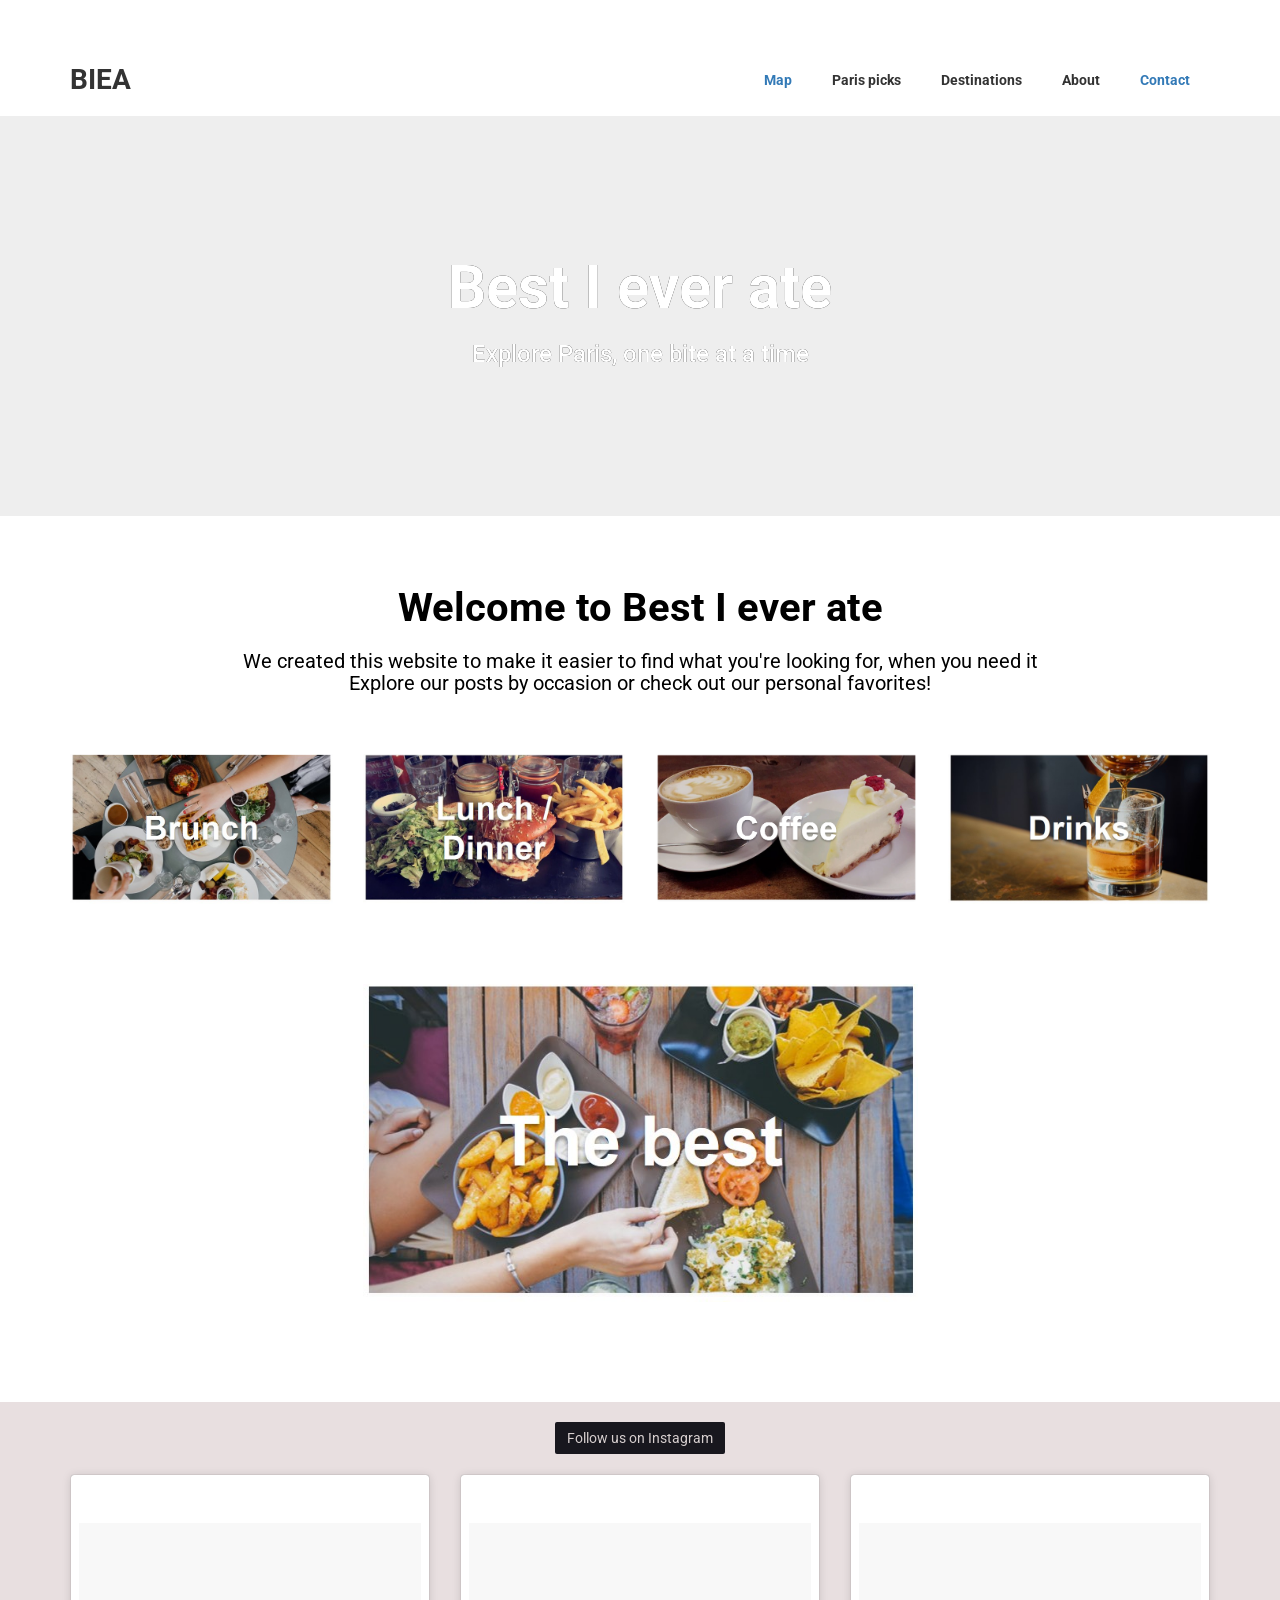
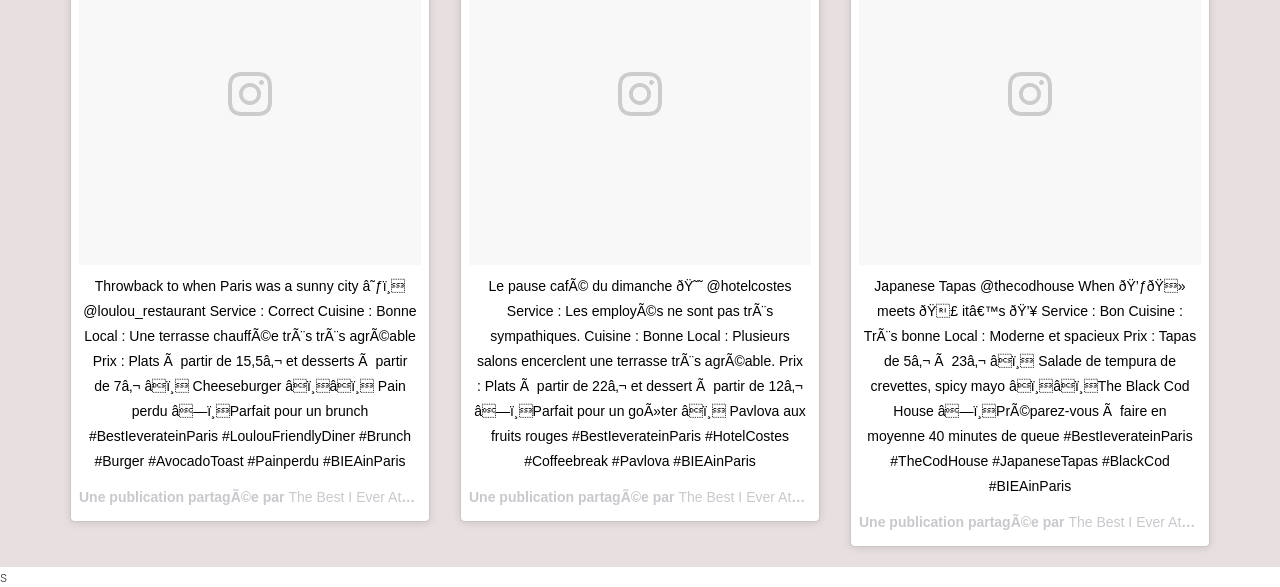
==== index.html @ d7a60901 "lunch jumbotron" ====
<!DOCTYPE html>
<html>
<head>
	<title>Best I Ever Ate</title>

	  <meta name="viewport" content="width=device-width, initial-scale=1">
  <link rel="stylesheet" href="https://maxcdn.bootstrapcdn.com/bootstrap/3.3.6/css/bootstrap.min.css" integrity="sha384-1q8mTJOASx8j1Au+a5WDVnPi2lkFfwwEAa8hDDdjZlpLegxhjVME1fgjWPGmkzs7" crossorigin="anonymous">
  <link href='https://fonts.googleapis.com/css?family=Roboto:300,400,700' rel='stylesheet' type='text/css'>
  <link rel="stylesheet" type="text/css" href="./css/style.css">
  <script type="text/javascript" src="path/to/instafeed.min.js"></script>
</head>


<body>


<!-- NAVBAR-->

    <header class="container">
    <div class="row">
      <h1 class="col-sm-4">BIEA</h1>
      <nav class="col-sm-8  ">
        <p><a href="Map.html">Map</a></p>
        <p>Paris picks</p>
        <p>Destinations</p>
        <p>About</p>
        <p><a href="mailto:alia_triki@hotmail.fr?Subject=bestieverate" target="_top">Contact</a></p>
      </nav>
    </div>
    </header>

<!-- END OF NAVBAR -->


<!-- JUMBOTRON -->


<section class="jumbotron" id="landingpage">
  <div class="container">
        <div class="row text-center">
      <h2>Best I ever ate</h2>
      <h3>Explore Paris, one bite at a time</h3>
    </div>
  </div>
</section>

<!-- END OF JUMBOTRON -->



<!-- START OF PICKS SECTION -->

<section class="welcome">

    <div class="container">
          <div class="row text-center">
        <h2>Welcome to Best I ever ate</h2>
        <h3> We created this website to make it easier to find what you're looking for, when you need it <br> Explore our posts by occasion or check out our personal favorites!</h3>
      </div>
    </div>

    <div class="container">
      <div class="row text-center" id="categories">
        <figure class="col-sm-6 col-md-3 col-lg-3">
          <p></p>
          <img src="images/Brunch.jpg" class="img-responsive">
        </figure>
        <figure class="col-sm-6 col-md-3 col-lg-3">
          <p></p>
          <a href="Lunchdinner.html" > <img class="gallery" src="images/Lunchdinner.jpg" alt="Lunch / Dinner"></a>    
        </figure>
        <figure class="col-sm-6 col-md-3 col-lg-3">
          <p></p>
          <img src="images/Coffee.jpg">    
        </figure>
        <figure class="col-sm-6 col-md-3 col-lg-3">
          <p></p>
          <img src="images/Cocktail.jpg">    
        </figure>
      </div>
    </div>

<!-- Following block to separate coups de coeur-->
        <div class="container">
      <div class="row" id="categories">
        <figure class="col-sm-3 col-md-3 col-lg-3">
          <p></p>
          <img src="">
        </figure>
        <figure class="col-sm-6 col-md-6 col-lg-6">
          <p></p>
          <img src="images/Thebest.jpg">    
        </figure>
        <figure class="col-sm-3 col-md-3 col-lg-3">
          <p></p>
          <img src="">    
        </figure>
      </div>
    </div>

  </section>

<!-- END OF SECTION TO SEPARATE INSTA AND PICKS -->



<SECTION class="greybox">

    <section class="container" >
            <div class="row text-center">
       <a class="btn btn-primary" href="https://www.instagram.com/bestieverate/" role="button">Follow us on Instagram</a>
      </div>
      </section>


    <section class="container">
      <div class="row">
        <div class="col-sm-4">
          
         <blockquote class="instagram-media" data-instgrm-captioned data-instgrm-permalink="https://www.instagram.com/p/Bf6PEteHTGM/" data-instgrm-version="8" style=" background:#FFF; border:0; border-radius:3px; box-shadow:0 0 1px 0 rgba(0,0,0,0.5),0 1px 10px 0 rgba(0,0,0,0.15); margin: 1px; max-width:658px; padding:0; width:99.375%; width:-webkit-calc(100% - 2px); width:calc(100% - 2px);"><div style="padding:8px;"> <div style=" background:#F8F8F8; line-height:0; margin-top:40px; padding:50% 0; text-align:center; width:100%;"> <div style=" background:url([data-uri]); display:block; height:44px; margin:0 auto -44px; position:relative; top:-22px; width:44px;"></div></div> <p style=" margin:8px 0 0 0; padding:0 4px;"> <a href="https://www.instagram.com/p/Bf6PEteHTGM/" style=" color:#000; font-family:Arial,sans-serif; font-size:14px; font-style:normal; font-weight:normal; line-height:17px; text-decoration:none; word-wrap:break-word;" target="_blank">Throwback to when Paris was a sunny city ☃️ @loulou_restaurant Service : Correct Cuisine : Bonne Local : Une terrasse chauffée très très agréable Prix : Plats à partir de 15,5€ et desserts à partir de 7€ ⭐️ Cheeseburger ⭐️⭐️ Pain perdu ❗️Parfait pour un brunch #BestIeverateinParis #LoulouFriendlyDiner #Brunch #Burger #AvocadoToast #Painperdu #BIEAinParis</a></p> <p style=" color:#c9c8cd; font-family:Arial,sans-serif; font-size:14px; line-height:17px; margin-bottom:0; margin-top:8px; overflow:hidden; padding:8px 0 7px; text-align:center; text-overflow:ellipsis; white-space:nowrap;">Une publication partagée par <a href="https://www.instagram.com/bestieverate/" style=" color:#c9c8cd; font-family:Arial,sans-serif; font-size:14px; font-style:normal; font-weight:normal; line-height:17px;" target="_blank"> The Best I Ever Ate 🥨</a> (@bestieverate) le <time style=" font-family:Arial,sans-serif; font-size:14px; line-height:17px;" datetime="2018-03-04T17:37:08+00:00">4 Mars 2018 à 9 :37 PST</time></p></div></blockquote> <script async defer src="//www.instagram.com/embed.js"></script>    
        </div>
        <div class="col-sm-4">
          
          <blockquote class="instagram-media" data-instgrm-captioned data-instgrm-permalink="https://www.instagram.com/p/BfybTmTH12x/" data-instgrm-version="8" style=" background:#FFF; border:0; border-radius:3px; box-shadow:0 0 1px 0 rgba(0,0,0,0.5),0 1px 10px 0 rgba(0,0,0,0.15); margin: 1px; max-width:658px; padding:0; width:99.375%; width:-webkit-calc(100% - 2px); width:calc(100% - 2px);"><div style="padding:8px;"> <div style=" background:#F8F8F8; line-height:0; margin-top:40px; padding:50% 0; text-align:center; width:100%;"> <div style=" background:url([data-uri]); display:block; height:44px; margin:0 auto -44px; position:relative; top:-22px; width:44px;"></div></div> <p style=" margin:8px 0 0 0; padding:0 4px;"> <a href="https://www.instagram.com/p/BfybTmTH12x/" style=" color:#000; font-family:Arial,sans-serif; font-size:14px; font-style:normal; font-weight:normal; line-height:17px; text-decoration:none; word-wrap:break-word;" target="_blank">Le pause café du dimanche 😘 @hotelcostes Service : Les employés ne sont pas très sympathiques. Cuisine : Bonne Local : Plusieurs salons encerclent une terrasse très agréable. Prix : Plats à partir de 22€ et dessert à partir de 12€ ❗️Parfait pour un goûter ⭐️ Pavlova aux fruits rouges #BestIeverateinParis #HotelCostes #Coffeebreak #Pavlova #BIEAinParis</a></p> <p style=" color:#c9c8cd; font-family:Arial,sans-serif; font-size:14px; line-height:17px; margin-bottom:0; margin-top:8px; overflow:hidden; padding:8px 0 7px; text-align:center; text-overflow:ellipsis; white-space:nowrap;">Une publication partagée par <a href="https://www.instagram.com/bestieverate/" style=" color:#c9c8cd; font-family:Arial,sans-serif; font-size:14px; font-style:normal; font-weight:normal; line-height:17px;" target="_blank"> The Best I Ever Ate 🥨</a> (@bestieverate) le <time style=" font-family:Arial,sans-serif; font-size:14px; line-height:17px;" datetime="2018-03-01T16:50:06+00:00">1 Mars 2018 à 8 :50 PST</time></p></div></blockquote> <script async defer src="//www.instagram.com/embed.js"></script>
        </div>
            <div class="col-sm-4">
          
          <blockquote class="instagram-media" data-instgrm-captioned data-instgrm-permalink="https://www.instagram.com/p/Bfv7KDBnWGs/" data-instgrm-version="8" style=" background:#FFF; border:0; border-radius:3px; box-shadow:0 0 1px 0 rgba(0,0,0,0.5),0 1px 10px 0 rgba(0,0,0,0.15); margin: 1px; max-width:658px; padding:0; width:99.375%; width:-webkit-calc(100% - 2px); width:calc(100% - 2px);"><div style="padding:8px;"> <div style=" background:#F8F8F8; line-height:0; margin-top:40px; padding:50% 0; text-align:center; width:100%;"> <div style=" background:url([data-uri]); display:block; height:44px; margin:0 auto -44px; position:relative; top:-22px; width:44px;"></div></div> <p style=" margin:8px 0 0 0; padding:0 4px;"> <a href="https://www.instagram.com/p/Bfv7KDBnWGs/" style=" color:#000; font-family:Arial,sans-serif; font-size:14px; font-style:normal; font-weight:normal; line-height:17px; text-decoration:none; word-wrap:break-word;" target="_blank">Japanese Tapas @thecodhouse When 💃🏻 meets 🍣 it’s 💥 Service : Bon Cuisine : Très bonne Local : Moderne et spacieux Prix : Tapas de 5€ à 23€ ⭐️ Salade de tempura de crevettes, spicy mayo ⭐️⭐️The Black Cod House ❗️Préparez-vous à faire en moyenne 40 minutes de queue #BestIeverateinParis #TheCodHouse #JapaneseTapas #BlackCod #BIEAinParis</a></p> <p style=" color:#c9c8cd; font-family:Arial,sans-serif; font-size:14px; line-height:17px; margin-bottom:0; margin-top:8px; overflow:hidden; padding:8px 0 7px; text-align:center; text-overflow:ellipsis; white-space:nowrap;">Une publication partagée par <a href="https://www.instagram.com/bestieverate/" style=" color:#c9c8cd; font-family:Arial,sans-serif; font-size:14px; font-style:normal; font-weight:normal; line-height:17px;" target="_blank"> The Best I Ever Ate 🥨</a> (@bestieverate) le <time style=" font-family:Arial,sans-serif; font-size:14px; line-height:17px;" datetime="2018-02-28T17:30:41+00:00">28 Févr. 2018 à 9 :30 PST</time></p></div></blockquote> <script async defer src="//www.instagram.com/embed.js"></script>
        </div>
     </div>
      
    </section>
</section>




s
  


</body>


</html>
---- css/style.css ----
body {
  font-family: 'Roboto', sans-serif;
  font-weight: 300;
  padding-top:5vh;
}

header {
  padding: 20px 0;
}

header .row,
footer .row {
  display: flex;
  align-items: center;
}

header h1 {
  font-weight: 700;
  margin: 0;
  font-size: 200%
}

header nav {
  display: flex;
  justify-content: flex-end;
}

header p {
  padding: 0 20px;
  margin: 0;
}

h2{
  font-weight: 700;
  margin: 0;
  text-align: center;
}

p{
  font-weight: 700;
      margin: 10 0 10px;
  text-align: center;
}

.instaimg img {
  margin-bottom: 30px;
}

.instaimg img:hover {
  opacity:0.8;
  -moz-opacity:0.8;
  -webkit-opacity:0.8;
}

.jumbotron {
  display: flex;
  align-items: center;
  background-image: url("https://images.pexels.com/photos/262918/pexels-photo-262918.jpeg?w=1260&h=750&auto=compress&cs=tinysrgb.jpg");
  background-size: cover;
  color: #ffffff;
  height: 400px;
  object-fit: scale-down;
  text-shadow: 0.25px 0.25px 0.25px #000000;
  background-position: center;
}
/*
  background-image: url("https://images.pexels.com/photos/262918/pexels-photo-262918.jpeg?w=1260&h=750&auto=compress&cs=tinysrgb.jpg");
*/

.jumbotron h2 {
  font-size: 60px;
  font-weight: 700;
  margin: 0;
  color: #fff;
  text-align: center;
}

section .row img {
  margin: 0 0 30px;
  width: 100%;
}


.col-md-6 {
  margin: 0 0 30px;
}

.btn.btn-primary {
  border-radius: 2px;
  border: 0px;
  color: #D7CFCF;
  text-shadow: none;
  background-color: #18171E;
  margin-top: 0px;
  margin-bottom: 20px;
}

.btn.btn-primary:hover {
  color: #ffffff;
  background-color: #18171E;
}

.btn-secondary {
  background-color: #18171E;
  color: #ffffff;
  margin: 0 0 30px;
}

footer {
  font-size: 12px;
  padding: 20px 0;
}

footer .col-sm-8 {
  display: flex;
  justify-content: flex-end;
}

footer ul {
  list-style: none;
}

footer li img {
  width: 32px;
  height: 32px;
}

.welcome  {
  padding-top: 40px;
  padding-bottom: 40px;
}

.welcome h2 {
  font-size: 40px;
  font-weight: 700;
  margin-bottom: 20px;
  color: black;
  text-align: center;
}

.welcome h3 {
  font-size: 20px;
  font-weight: 400;
  margin-top: 20px;
  color: black;
  text-align: center;
}

.greybox {
  background-color: #E8DFE0;
  background-size: cover;
  background-position: center;
  padding-top: 20px;
  padding-bottom: 20px;
}

#categories {
  padding-top: 40px;
  padding-bottom: 00px;
}



/* Styles for page jumbotrons */

#Landingpage  {
  
}


#Lunchdinnerheader  {

  background-color: #E8DFE0;

  color: black;
  align-items: center;
}

#Lunchdinnerheader h2 {

  align-items: center;
}
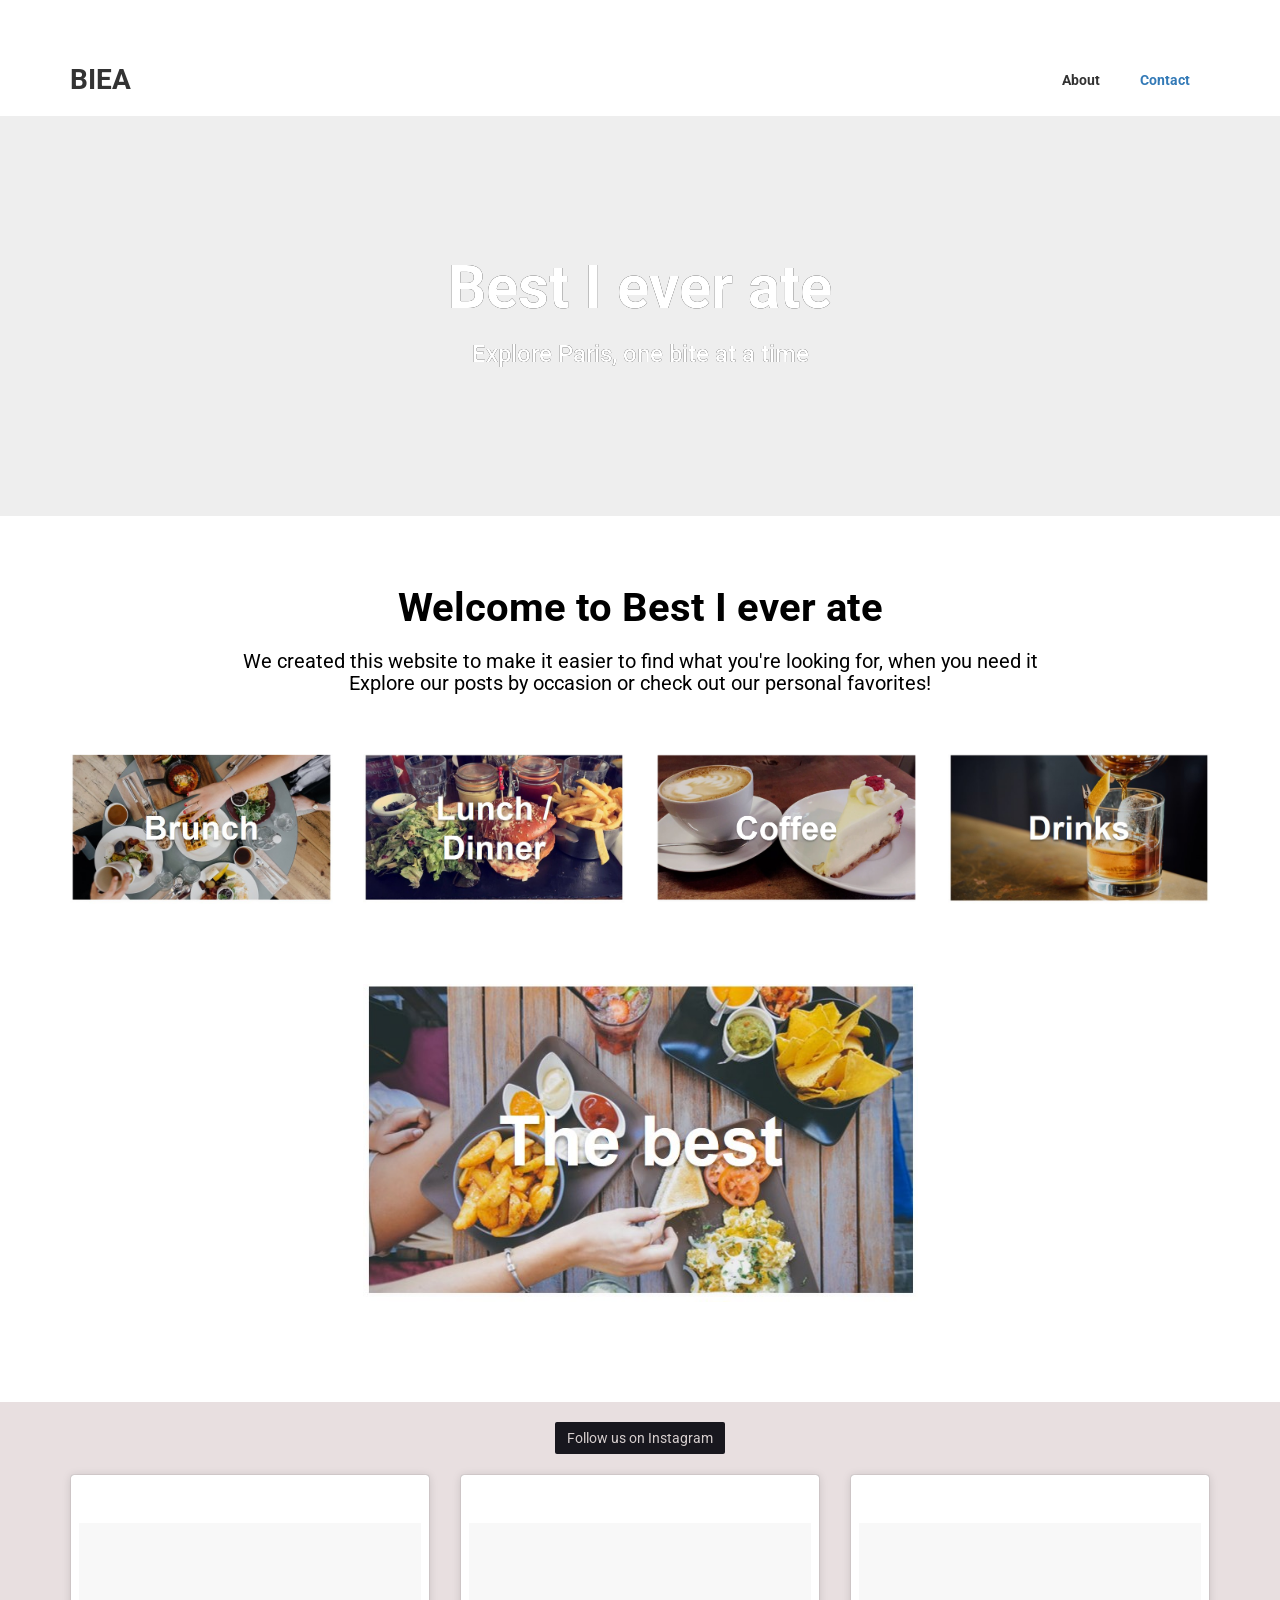
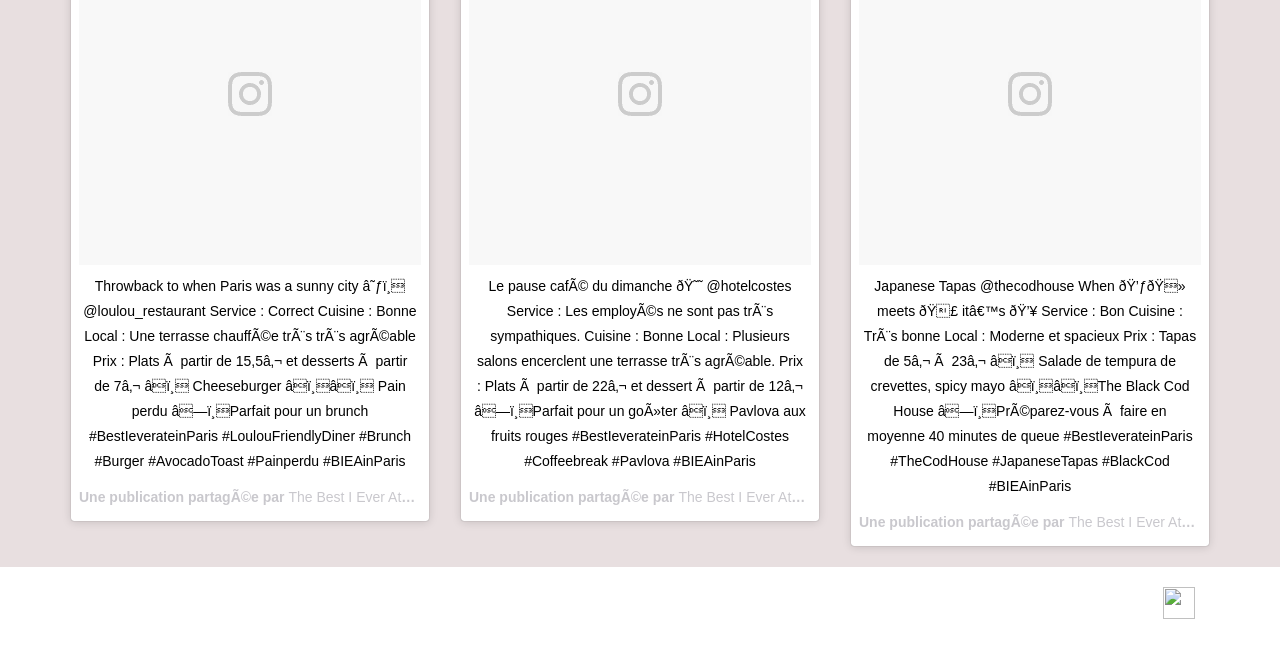
==== commit 67d724d2: "Changed header" ====
--- a/index.html
+++ b/index.html
@@ -20,9 +20,7 @@
     <div class="row">
       <h1 class="col-sm-4">BIEA</h1>
       <nav class="col-sm-8  ">
-        <p><a href="Map.html">Map</a></p>
-        <p>Paris picks</p>
-        <p>Destinations</p>
+      <!--  <p><a href="Map.html">Map</a></p>-->
         <p>About</p>
         <p><a href="mailto:alia_triki@hotmail.fr?Subject=bestieverate" target="_top">Contact</a></p>
       </nav>
@@ -63,7 +61,7 @@
       <div class="row text-center" id="categories">
         <figure class="col-sm-6 col-md-3 col-lg-3">
           <p></p>
-          <img src="images/Brunch.jpg" class="img-responsive">
+          <a href="Brunch.html"><img src="images/Brunch.jpg" class="img-responsive"></a>
         </figure>
         <figure class="col-sm-6 col-md-3 col-lg-3">
           <p></p>
@@ -135,7 +133,21 @@
 
 
 
-s
+<!-- FOOTER-->
+
+<footer class="container">
+  <div class="row">
+    <p class="col-sm-4">  <!-- ADD TEXT--></p>
+    <ul class="col-sm-8">
+        <li class="col-sm-1"><a href="https://www.instagram.com/bestieverate/" target="_blank"><img src="https://s3.amazonaws.com/codecademy-content/projects/make-a-website/lesson-4/instagram.svg"></li></a>
+        <!-- 
+        <li class="col-sm-1"><img src="https://s3.amazonaws.com/codecademy-content/projects/make-a-website/lesson-4/medium.svg"></li>
+        <li class="col-sm-1"> <img src="https://s3.amazonaws.com/codecademy-content/projects/make-a-website/lesson-4/twitter.svg"> </li>
+        <li class="col-sm-1"><img src="https://s3.amazonaws.com/codecademy-content/projects/make-a-website/lesson-4/facebook.svg"></li>
+        -->
+    </ul>
+  </div>
+</footer>
   
 
 
--- a/css/style.css
+++ b/css/style.css
@@ -179,4 +179,31 @@
 #Lunchdinnerheader h2 {
 
   align-items: center;
-}+}
+
+
+
+
+/* Styles for page navbar test */
+
+.navbar-brand {
+  padding: 0px;
+}
+.navbar-brand>img {
+  height: 100%;
+  padding: 15px;
+  width: auto;
+  background-color: white;
+}
+
+
+.example2 .navbar-brand>img {
+  padding: 7px 15px;
+}
+
+
+
+
+
+
+
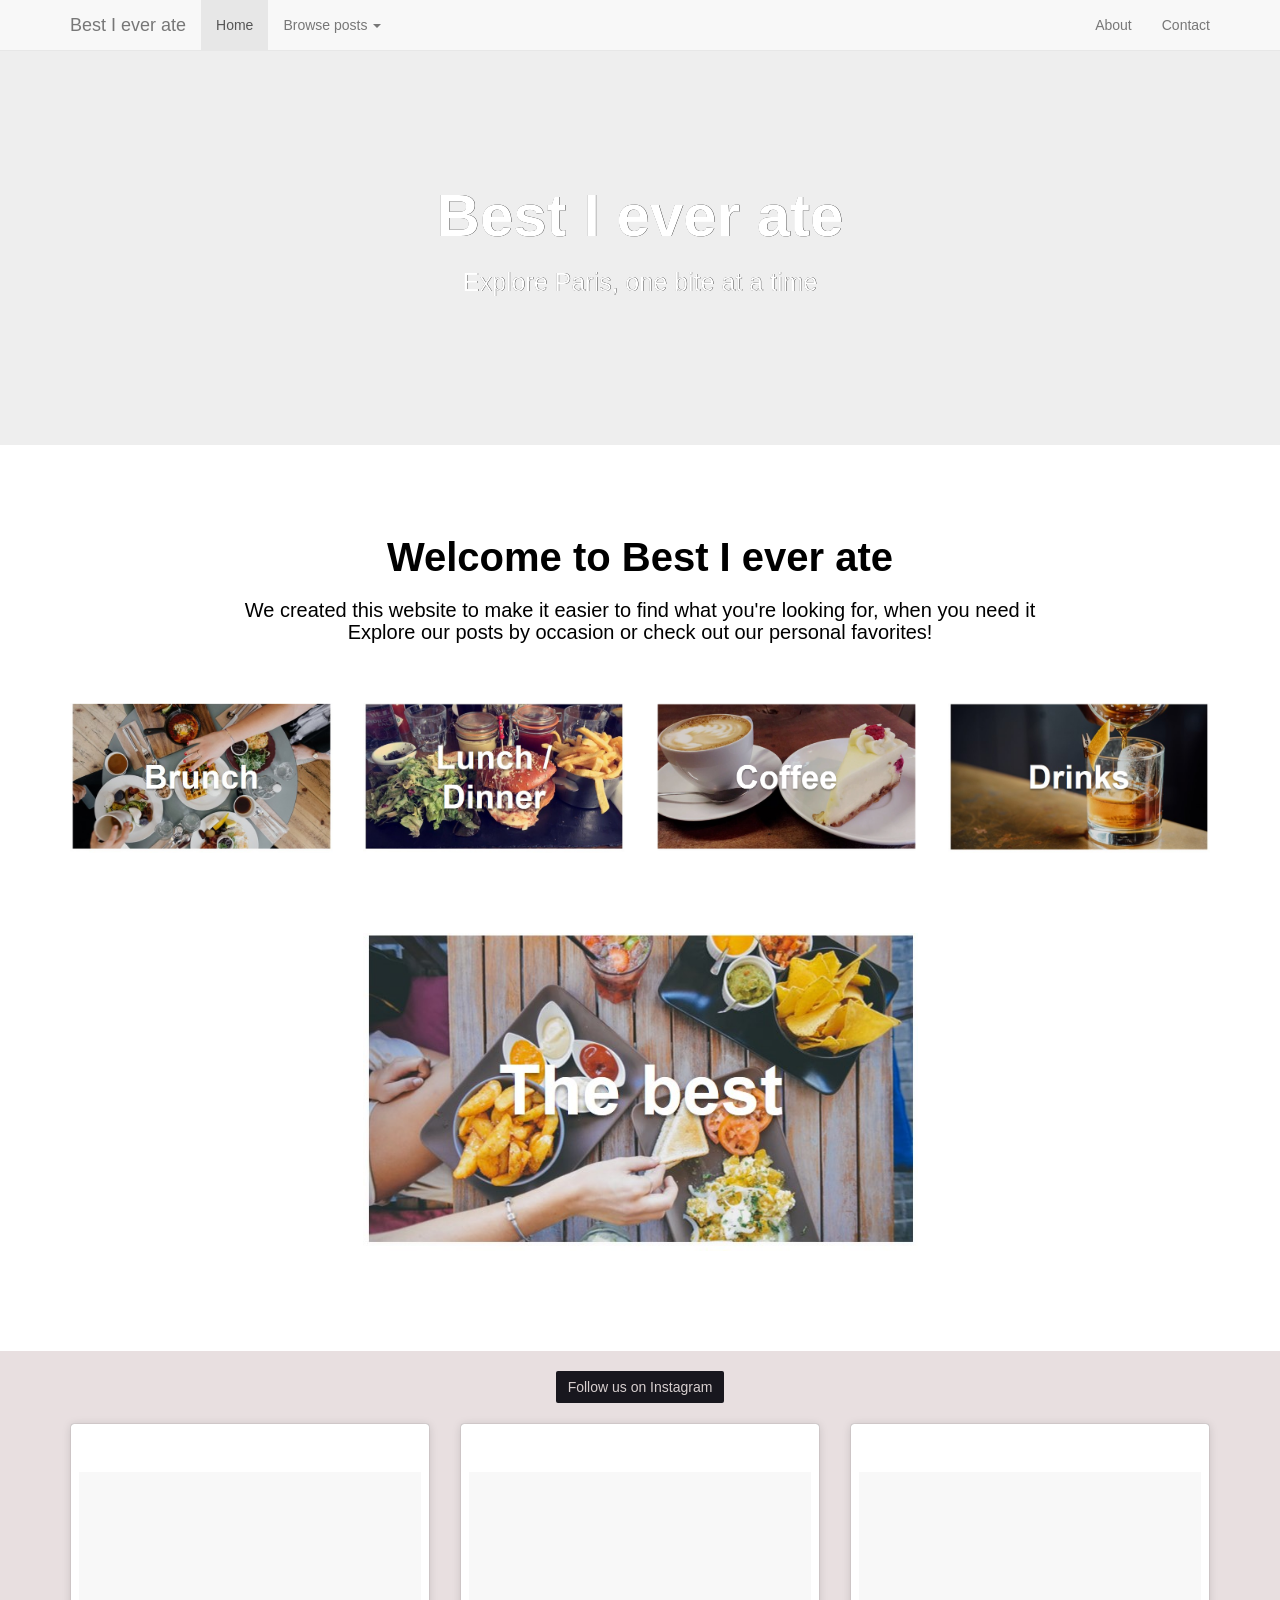
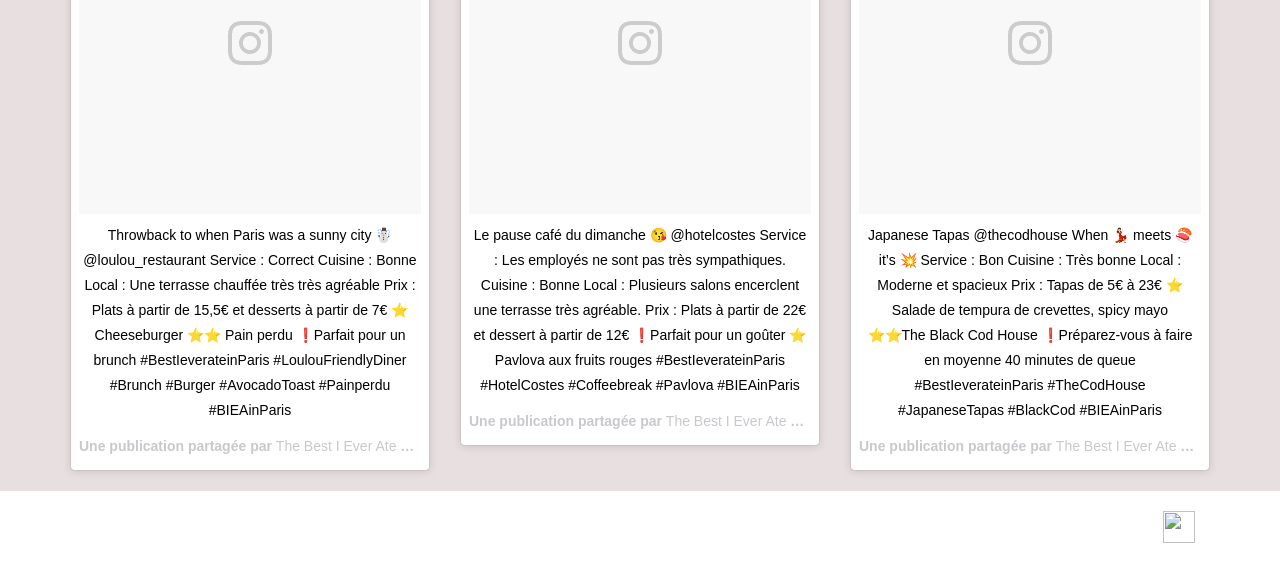
==== commit 409ffea1: "Updated index navbar" ====
--- a/index.html
+++ b/index.html
@@ -1,33 +1,80 @@
-	<!DOCTYPE html>
+<!DOCTYPE html>
 <html>
 <head>
-	<title>Best I Ever Ate</title>
-
-	  <meta name="viewport" content="width=device-width, initial-scale=1">
-  <link rel="stylesheet" href="https://maxcdn.bootstrapcdn.com/bootstrap/3.3.6/css/bootstrap.min.css" integrity="sha384-1q8mTJOASx8j1Au+a5WDVnPi2lkFfwwEAa8hDDdjZlpLegxhjVME1fgjWPGmkzs7" crossorigin="anonymous">
-  <link href='https://fonts.googleapis.com/css?family=Roboto:300,400,700' rel='stylesheet' type='text/css'>
-  <link rel="stylesheet" type="text/css" href="./css/style.css">
-  <script type="text/javascript" src="path/to/instafeed.min.js"></script>
+  
+    <meta charset="utf-8">
+    <meta http-equiv="X-UA-Compatible" content="IE=edge">
+    <meta name="viewport" content="width=device-width, initial-scale=1">
+    <!-- The above 3 meta tags *must* come first in the head; any other head content must come *after* these tags - from navbar example-->
+    <meta name="description" content="">
+    <meta name="author" content="">
+    <link rel="icon" href="../../favicon.ico">
+
+    <link href='https://fonts.googleapis.com/css?family=Roboto:300,400,700' rel='stylesheet' type='text/css'>
+    <link rel="stylesheet" type="text/css" href="./css/style.css">
+    <script type="text/javascript" src="path/to/instafeed.min.js"></script>
+
+    <title>Index with navbar</title>
+
+    <!-- Bootstrap core CSS -->
+    <link rel="stylesheet" href="https://maxcdn.bootstrapcdn.com/bootstrap/3.3.6/css/bootstrap.min.css" integrity="sha384-1q8mTJOASx8j1Au+a5WDVnPi2lkFfwwEAa8hDDdjZlpLegxhjVME1fgjWPGmkzs7" crossorigin="anonymous">
+
+<!-- Following is for navbar -->
+
+    <!-- IE10 viewport hack for Surface/desktop Windows 8 bug for navbar-->
+    <link href="./css/navbarcss/ie10-viewport-bug-workaround.css" rel="stylesheet">
+
+    <!-- Custom styles for navbar template -->
+    <link href="./css/navbarcss/navbar-fixed-top.css" rel="stylesheet">
+
+   <!-- Need following scripts to enable collapse -->
+    <script src="https://ajax.googleapis.com/ajax/libs/jquery/3.3.1/jquery.min.js"></script>
+    <script src="https://maxcdn.bootstrapcdn.com/bootstrap/3.3.7/js/bootstrap.min.js"></script>   
+
 </head>
 
-
 <body>
 
-
-<!-- NAVBAR-->
-
-    <header class="container">
-    <div class="row">
-      <h1 class="col-sm-4">BIEA</h1>
-      <nav class="col-sm-8  ">
-      <!--  <p><a href="Map.html">Map</a></p>-->
-        <p>About</p>
-        <p><a href="mailto:alia_triki@hotmail.fr?Subject=bestieverate" target="_top">Contact</a></p>
-      </nav>
-    </div>
-    </header>
-
-<!-- END OF NAVBAR -->
+    <!-- Fixed navbar -->
+    <nav class="navbar navbar-default navbar-fixed-top">
+      <div class="container">
+        <div class="navbar-header">
+          <button type="button" class="navbar-toggle collapsed" data-toggle="collapse" data-target="#navbar" aria-expanded="false" aria-controls="navbar">
+            <span class="sr-only">Toggle navigation</span>
+            <span class="icon-bar"></span>
+            <span class="icon-bar"></span>
+            <span class="icon-bar"></span>
+          </button>
+          <a class="navbar-brand" href="#">Best I ever ate</a>
+        </div>
+        <div id="navbar" class="navbar-collapse collapse">
+          <ul class="nav navbar-nav">
+            <li class="active"><a href="#">Home</a></li>
+            <!-- <li><a href="#about">About</a></li> -->
+            <!-- <li><a href="#contact">Contact</a></li> -->
+            <li class="dropdown">
+              <a href="#" class="dropdown-toggle" data-toggle="dropdown" role="button" aria-haspopup="true" aria-expanded="false">Browse posts <span class="caret"></span></a>
+              <ul class="dropdown-menu">
+                <li><a href="#">Brunch</a></li>
+                <li><a href="#">Lunch</a></li>
+                <li><a href="#">...</a></li>
+                <li role="separator" class="divider"></li>
+                <li class="dropdown-header">By location</li>
+                <li><a href="#">Neighborhoods</a></li>
+                <li><a href="#">Destinations</a></li>
+              </ul>
+            </li>
+          </ul>
+          <ul class="nav navbar-nav navbar-right">
+            <!-- <li><a href="../navbar/">Destinations</a></li> -->
+            <li><a href="../navbar-static-top/">About</a></li>
+            <li><a href="mailto:alia_triki@hotmail.fr?Subject=bestieverate" target="_top">Contact <span class="sr-only">(current)</span></a></li>
+          </ul>
+        </div><!--/.nav-collapse -->
+      </div>
+    </nav>
+
+    <!-- End of fixed navbar -->
 
 
 <!-- JUMBOTRON -->
@@ -35,7 +82,7 @@
 
 <section class="jumbotron" id="landingpage">
   <div class="container">
-        <div class="row text-center">
+    <div class="row text-center">
       <h2>Best I ever ate</h2>
       <h3>Explore Paris, one bite at a time</h3>
     </div>
@@ -44,7 +91,7 @@
 
 <!-- END OF JUMBOTRON -->
 
-
+    <!-- For changing space between navbar and jumbotron, change padding properties in navbar-fixed-top.css-->
 
 <!-- START OF PICKS SECTION -->
 
@@ -151,7 +198,25 @@
   
 
 
+
+
+
+
+
+
+
+
+
+
+    <!-- Bootstrap core JavaScript
+    ================================================== -->
+    <!-- Placed at the end of the document so the pages load faster -->
+    <script src="https://ajax.googleapis.com/ajax/libs/jquery/1.12.4/jquery.min.js"></script>
+    <script>window.jQuery || document.write('<script src="./js/vendor/jquery.min.js"><\/script>')</script>
+    <script src="../../dist/js/bootstrap.min.js"></script>
+    <!-- IE10 viewport hack for Surface/desktop Windows 8 bug -->
+    <script src="./js/ie10-viewport-bug-workaround.js"></script>
+
+
 </body>
-
-
-</html>
+</html>
--- a/css/style.css
+++ b/css/style.css
@@ -51,6 +51,16 @@
   -moz-opacity:0.8;
   -webkit-opacity:0.8;
 }
+
+
+.navbar-custom {
+    color: #FFFFFF;
+    background-color: #CC3333;
+}
+
+
+
+
 
 .jumbotron {
   display: flex;
@@ -74,6 +84,17 @@
   color: #fff;
   text-align: center;
 }
+
+.jumbotron h3 {
+  font-size: 25px;
+  font-weight: 400;
+  
+
+  color: #fff;
+  text-align: center;
+}
+
+
 
 section .row img {
   margin: 0 0 30px;
@@ -184,26 +205,11 @@
 
 
 
-/* Styles for page navbar test */
-
-.navbar-brand {
-  padding: 0px;
-}
-.navbar-brand>img {
-  height: 100%;
-  padding: 15px;
-  width: auto;
-  background-color: white;
-}
-
-
-.example2 .navbar-brand>img {
-  padding: 7px 15px;
-}
-
-
-
-
-
-
-
+
+
+
+
+
+
+
+
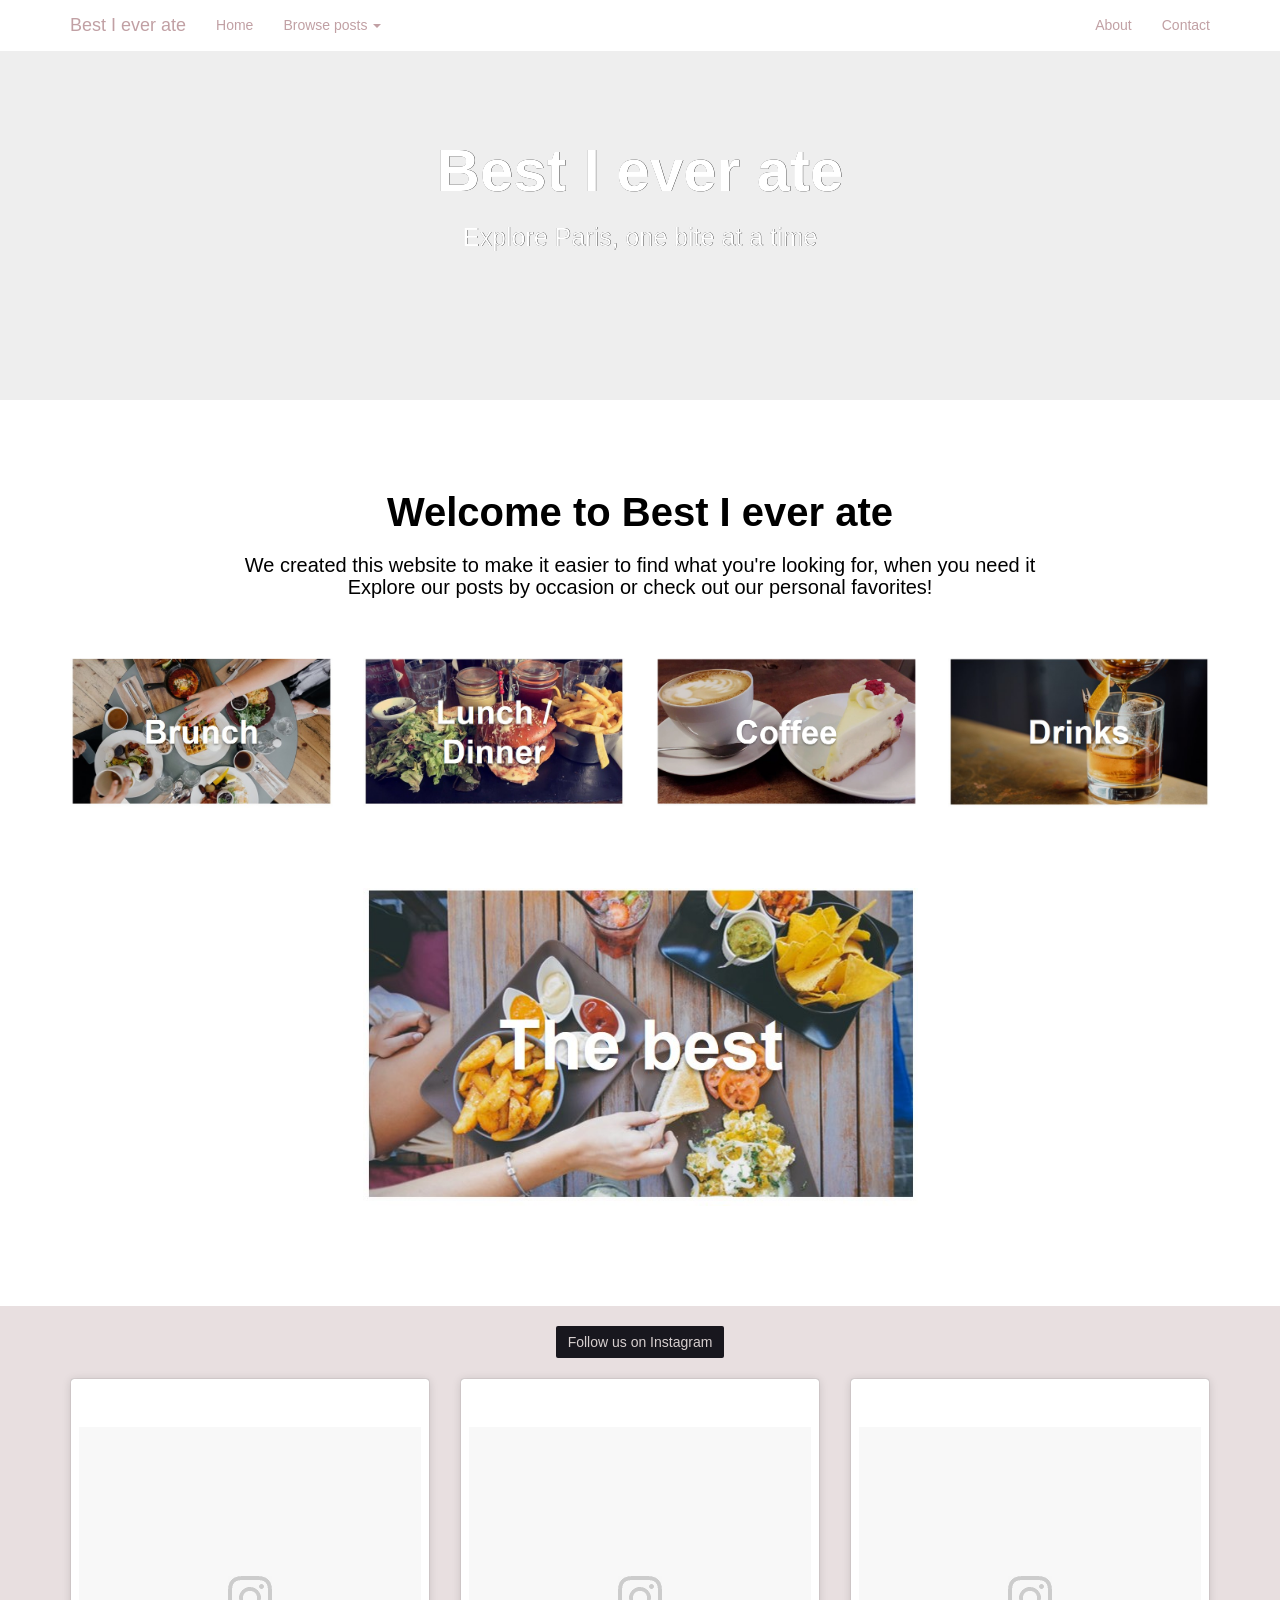
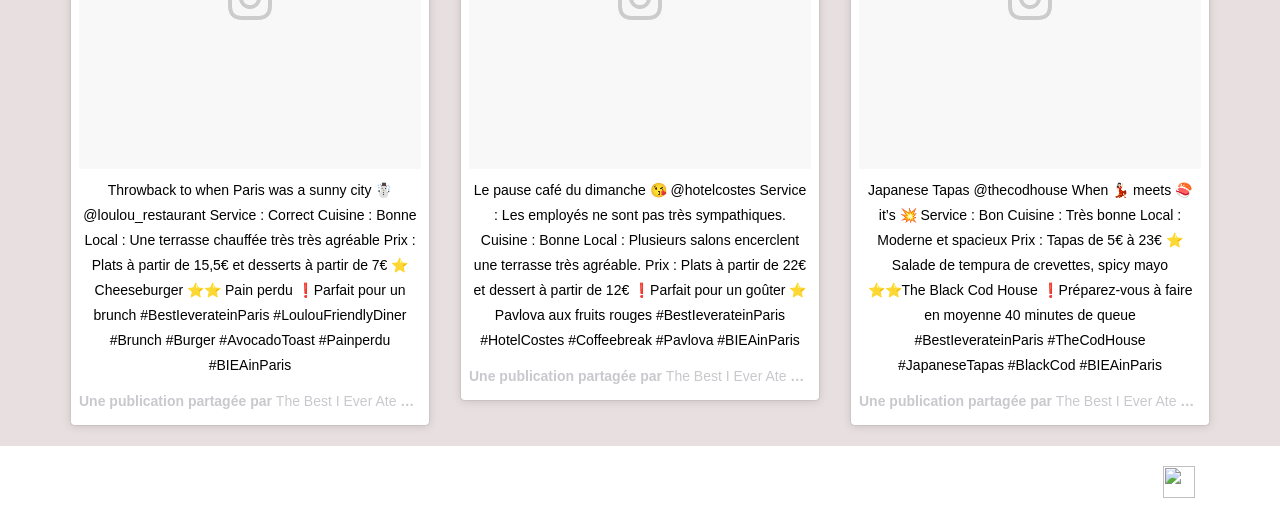
==== commit c4e32bdc: "Updated navbar" ====
--- a/index.html
+++ b/index.html
@@ -14,7 +14,7 @@
     <link rel="stylesheet" type="text/css" href="./css/style.css">
     <script type="text/javascript" src="path/to/instafeed.min.js"></script>
 
-    <title>Index with navbar</title>
+    <title>Best I ever ate</title>
 
     <!-- Bootstrap core CSS -->
     <link rel="stylesheet" href="https://maxcdn.bootstrapcdn.com/bootstrap/3.3.6/css/bootstrap.min.css" integrity="sha384-1q8mTJOASx8j1Au+a5WDVnPi2lkFfwwEAa8hDDdjZlpLegxhjVME1fgjWPGmkzs7" crossorigin="anonymous">
@@ -36,7 +36,7 @@
 <body>
 
     <!-- Fixed navbar -->
-    <nav class="navbar navbar-default navbar-fixed-top">
+    <nav class="navbar navbar-custom navbar-fixed-top"> <!-- Replace custom with default to get defaut bootstrap navbar colors -->
       <div class="container">
         <div class="navbar-header">
           <button type="button" class="navbar-toggle collapsed" data-toggle="collapse" data-target="#navbar" aria-expanded="false" aria-controls="navbar">
@@ -55,13 +55,16 @@
             <li class="dropdown">
               <a href="#" class="dropdown-toggle" data-toggle="dropdown" role="button" aria-haspopup="true" aria-expanded="false">Browse posts <span class="caret"></span></a>
               <ul class="dropdown-menu">
-                <li><a href="#">Brunch</a></li>
+                <li class="dropdown-header">Occasions</li>
+                <li><a href="Brunch.html">Brunch</a></li>
                 <li><a href="#">Lunch</a></li>
-                <li><a href="#">...</a></li>
+                <li><a href="#">Dinner</a></li>
+                <li><a href="#">Drinks</a></li>
+                <li><a href="#">Coffee</a></li>
                 <li role="separator" class="divider"></li>
-                <li class="dropdown-header">By location</li>
-                <li><a href="#">Neighborhoods</a></li>
-                <li><a href="#">Destinations</a></li>
+                <li class="dropdown-header">Explore</li>
+                <li><a href="#">Coups de coeur</a></li>
+                <li><a href="#">Travel with BIEA</a></li>
               </ul>
             </li>
           </ul>
--- a/css/style.css
+++ b/css/style.css
@@ -53,10 +53,66 @@
 }
 
 
-.navbar-custom {
-    color: #FFFFFF;
-    background-color: #CC3333;
-}
+
+
+
+
+
+
+
+                /*________________________ Style for navbar ________________________*/
+
+.navbar-custom .navbar-nav > li > a:hover, .navbar-custom .navbar-nav > li > a:focus {
+color: #c1a0a4;  /*Sets the text hover color on navbar*/
+}
+
+.navbar-custom .navbar-nav > .active > a, .navbar-custom .navbar-nav > .active >   
+ a:hover, .navbar-custom .navbar-nav > .active > a:focus {
+color: #c1a0a4; /*BACKGROUND color for active*/
+background-color: white;
+}
+
+  .navbar-custom {
+    background-color: white;
+    border-color: #030033;
+}
+
+  .navbar-custom a { /*Changes color of BIEA in top left corner - link class*/
+    color: #c1a0a4;
+}
+
+  .dropdown-menu > li > a:hover, /*NOT BEING USED RIGHT NOW*/
+   .dropdown-menu > li > a:focus {
+    color: #c1a0a4;
+   text-decoration: none;
+  background-color: white;  /*change color of links in drop down here*/
+   }
+
+  .navbar-custom .nav > li > a:hover,
+  .navbar-custom .nav > li > a:focus {
+    color: white;
+    text-decoration: none;
+    background-color: #c1a0a4; /*Change rollover cell color here*/
+  }
+
+  .icon-bar {
+   background-color: #c1a0a4; /*Changes color of collapsed button lines*/
+    }
+
+  .navbar-toggle.collapsed {
+   background-color: transparent; /*Changes color of collapsed button background*/
+   border-color: #fcf7f8; /*Changes color of collapsed button border*/
+    }
+
+  .navbar-custom .navbar-nav > li > a {
+   color: #c1a0a4; /*Change active text color here*/
+    }
+
+                /* ____________ End of style for navbar ____________ */
+
+
+
+
 
 
 
@@ -88,9 +144,7 @@
 .jumbotron h3 {
   font-size: 25px;
   font-weight: 400;
-  
-
-  color: #fff;
+    color: #fff;
   text-align: center;
 }
 
@@ -127,6 +181,7 @@
   margin: 0 0 30px;
 }
 
+
 footer {
   font-size: 12px;
   padding: 20px 0;
@@ -145,6 +200,7 @@
   width: 32px;
   height: 32px;
 }
+
 
 .welcome  {
   padding-top: 40px;
--- a/css/navbarcss/navbar-fixed-top.css
+++ b/css/navbarcss/navbar-fixed-top.css
@@ -0,0 +1,4 @@
+body {
+  min-height: 2000px;
+  padding-top: 0px; /*Change this to add space between navbar and jumbotron - use 70px*/
+}
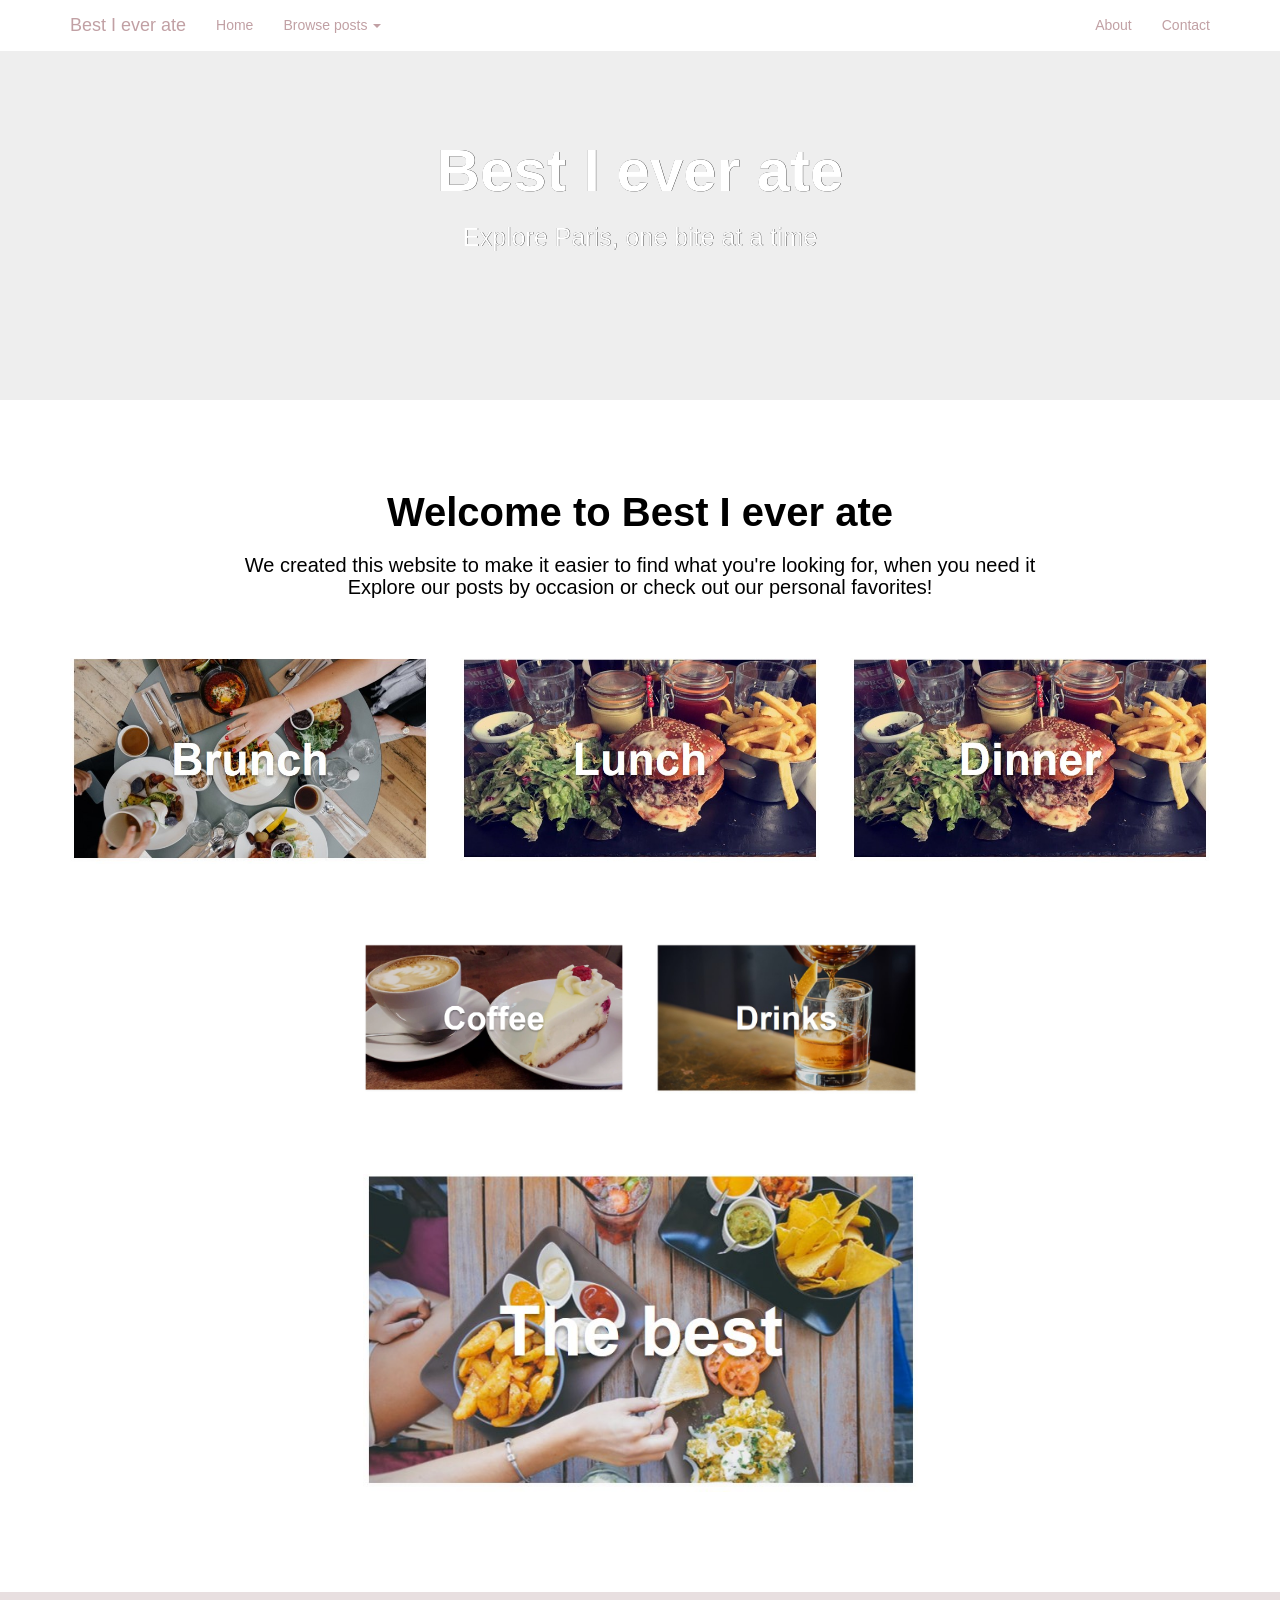
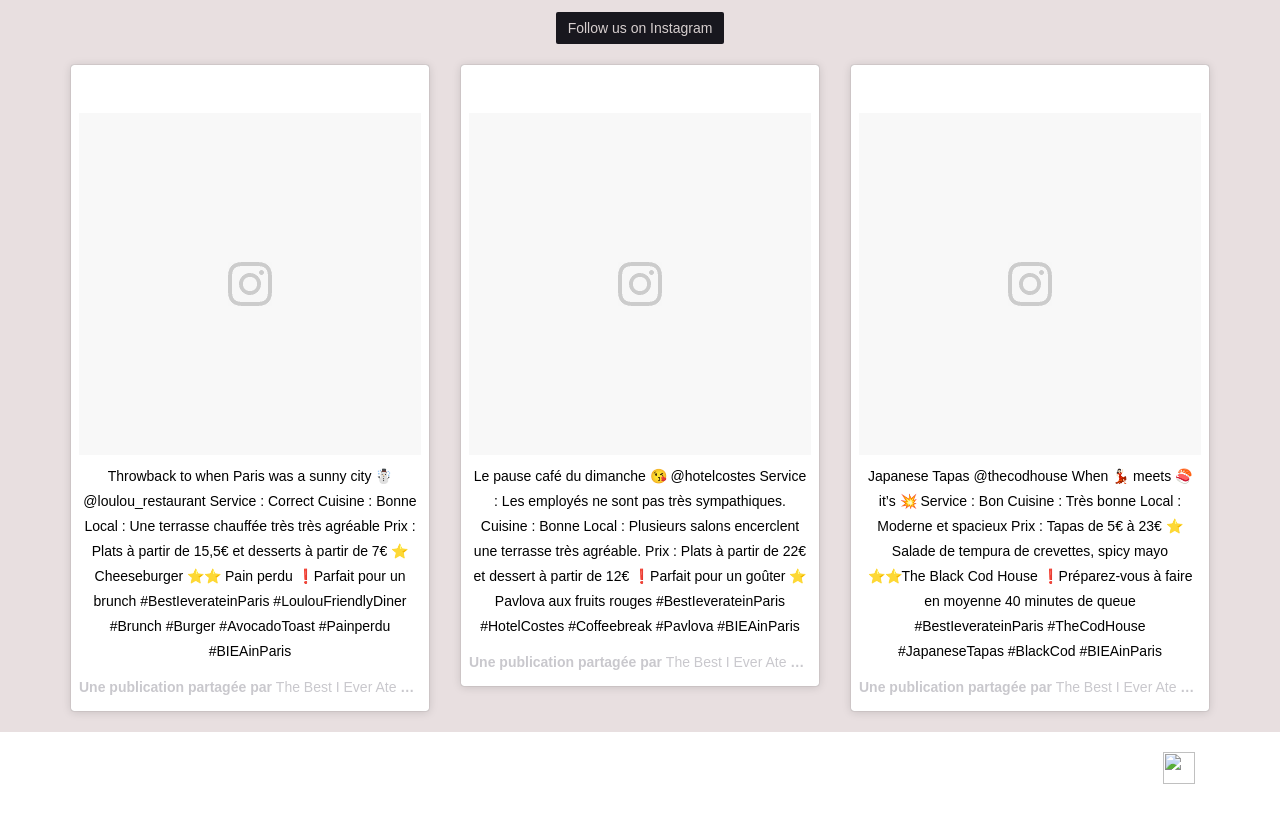
==== commit a28ef044: "Created new pages" ====
--- a/index.html
+++ b/index.html
@@ -57,7 +57,7 @@
               <ul class="dropdown-menu">
                 <li class="dropdown-header">Occasions</li>
                 <li><a href="Brunch.html">Brunch</a></li>
-                <li><a href="#">Lunch</a></li>
+                <li><a href="Lunch.html">Lunch</a></li>
                 <li><a href="#">Dinner</a></li>
                 <li><a href="#">Drinks</a></li>
                 <li><a href="#">Coffee</a></li>
@@ -109,27 +109,46 @@
 
     <div class="container">
       <div class="row text-center" id="categories">
-        <figure class="col-sm-6 col-md-3 col-lg-3">
+        <figure class="col-sm-6 col-md-4 col-lg-4">
           <p></p>
           <a href="Brunch.html"><img src="images/Brunch.jpg" class="img-responsive"></a>
         </figure>
-        <figure class="col-sm-6 col-md-3 col-lg-3">
-          <p></p>
-          <a href="Lunchdinner.html" > <img class="gallery" src="images/Lunchdinner.jpg" alt="Lunch / Dinner"></a>    
-        </figure>
-        <figure class="col-sm-6 col-md-3 col-lg-3">
+        <figure class="col-sm-6 col-md-4 col-lg-4">
+          <p></p>
+          <a href="Lunch.html" > <img class="gallery" src="images/Lunch.jpg" alt="Lunch"></a>    
+        </figure>
+        <figure class="col-sm-6 col-md-4 col-lg-4">
+          <p></p>
+          <a href="Dinner.html"><img src="images/Dinner.jpg"></a>    
+        </figure>
+      </div>
+    </div>
+
+<!-- Following block to separate drinks and coffee-->
+    <div class="container">
+      <div class="row" id="categories">
+        <figure class="col-sm-3 col-md-3 col-lg-3">
+          <p></p>
+          <img src="">
+        </figure>
+        <figure class="col-sm-3 col-md-3 col-lg-3">
           <p></p>
           <img src="images/Coffee.jpg">    
         </figure>
-        <figure class="col-sm-6 col-md-3 col-lg-3">
-          <p></p>
-          <img src="images/Cocktail.jpg">    
-        </figure>
-      </div>
-    </div>
+        <figure class="col-sm-3 col-md-3 col-lg-3">
+          <p></p>
+          <img src="images/Cocktail.jpg">     
+        </figure>
+        <figure class="col-sm-3 col-md-3 col-lg-3">
+          <p></p>
+          <img src="">    
+        </figure>
+      </div>
+    </div>
+
 
 <!-- Following block to separate coups de coeur-->
-        <div class="container">
+    <div class="container">
       <div class="row" id="categories">
         <figure class="col-sm-3 col-md-3 col-lg-3">
           <p></p>
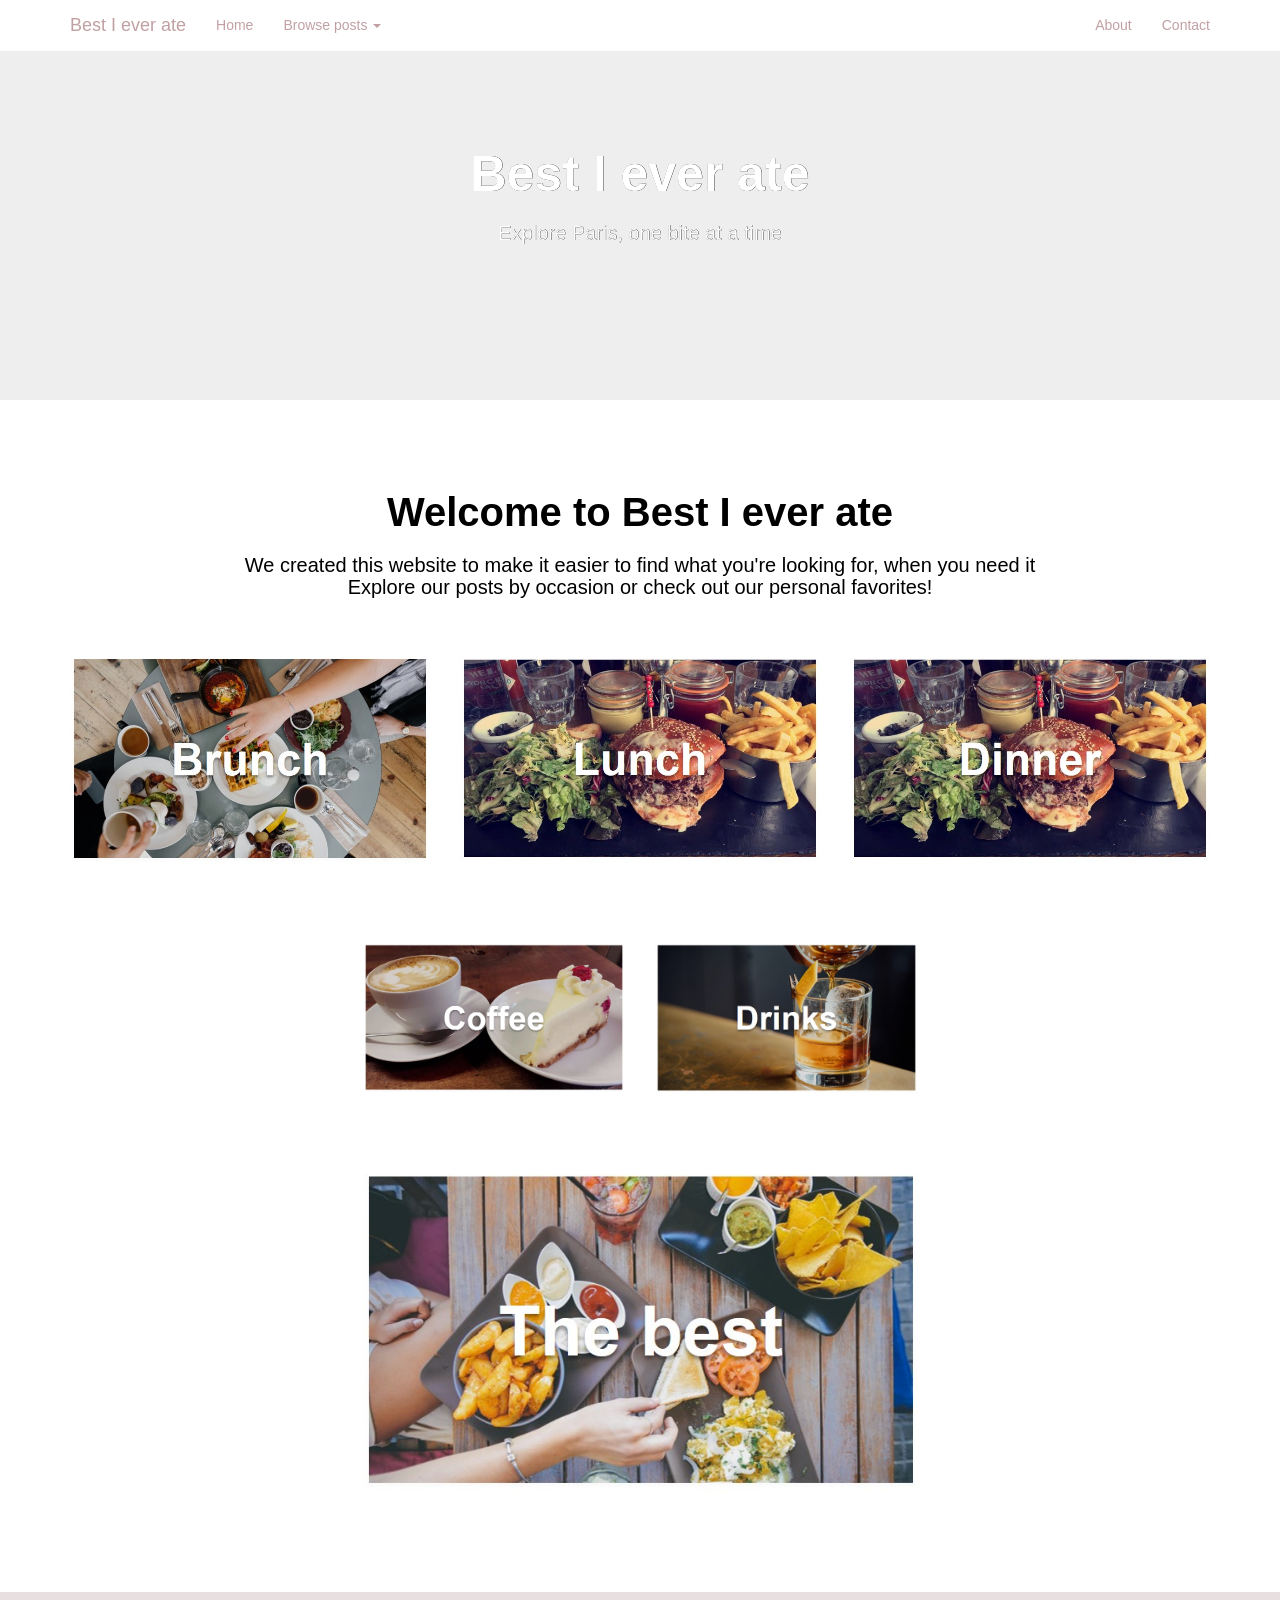
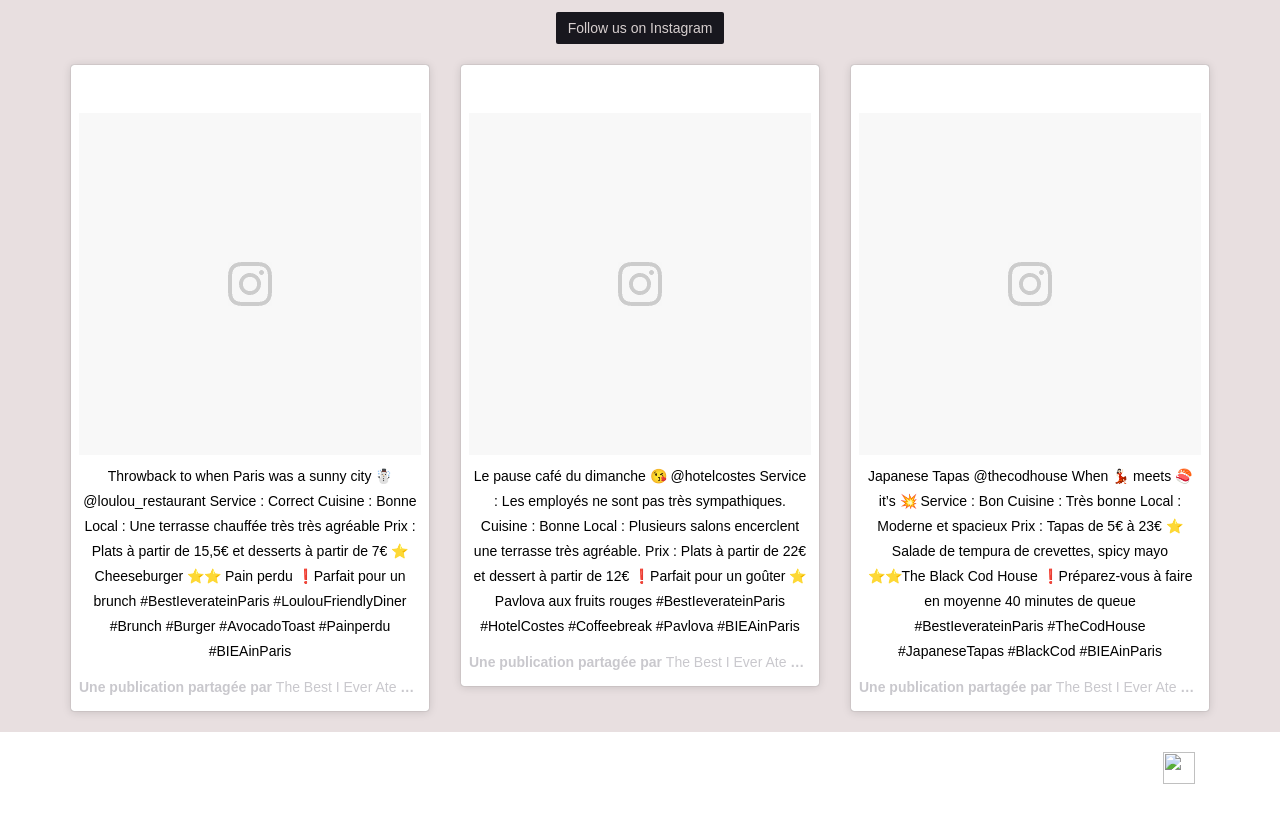
==== commit 2d58d5fb: "Linked additional pages" ====
--- a/index.html
+++ b/index.html
@@ -71,7 +71,7 @@
           <ul class="nav navbar-nav navbar-right">
             <!-- <li><a href="../navbar/">Destinations</a></li> -->
             <li><a href="../navbar-static-top/">About</a></li>
-            <li><a href="mailto:alia_triki@hotmail.fr?Subject=bestieverate" target="_top">Contact <span class="sr-only">(current)</span></a></li>
+            <li><a href="mailto:bestieverate@gmail.com?Subject=bestieverate" target="_top">Contact <span class="sr-only">(current)</span></a></li>
           </ul>
         </div><!--/.nav-collapse -->
       </div>
@@ -133,11 +133,11 @@
         </figure>
         <figure class="col-sm-3 col-md-3 col-lg-3">
           <p></p>
-          <img src="images/Coffee.jpg">    
-        </figure>
-        <figure class="col-sm-3 col-md-3 col-lg-3">
-          <p></p>
-          <img src="images/Cocktail.jpg">     
+          <a href="Coffee.html"><img src="images/Coffee.jpg"></a>    
+        </figure>
+        <figure class="col-sm-3 col-md-3 col-lg-3">
+          <p></p>
+        <a href="Drinks.html"><img src="images/Cocktail.jpg"></a>     
         </figure>
         <figure class="col-sm-3 col-md-3 col-lg-3">
           <p></p>
--- a/css/style.css
+++ b/css/style.css
@@ -81,12 +81,17 @@
     color: #c1a0a4;
 }
 
-  .dropdown-menu > li > a:hover, /*NOT BEING USED RIGHT NOW*/
+  .dropdown-menu > li > a:hover, /*NOT BEING USED RIGHT NOW - CAN DELETE*/
    .dropdown-menu > li > a:focus {
     color: #c1a0a4;
    text-decoration: none;
-  background-color: white;  /*change color of links in drop down here*/
+  background-color: #c1a0a4;  /*change color of links in drop down here*/
    }
+
+  .navbar-custom .navbar-nav .open .dropdown-menu>li>a,.navbar-default .navbar-nav .open .dropdown-menu {
+    background-color: white;
+    color:#c1a0a4;
+  } /*Added this to change change color of links in drop down*/
 
   .navbar-custom .nav > li > a:hover,
   .navbar-custom .nav > li > a:focus {
@@ -134,7 +139,7 @@
 */
 
 .jumbotron h2 {
-  font-size: 60px;
+  font-size: 50px;
   font-weight: 700;
   margin: 0;
   color: #fff;
@@ -142,7 +147,7 @@
 }
 
 .jumbotron h3 {
-  font-size: 25px;
+  font-size: 20px;
   font-weight: 400;
     color: #fff;
   text-align: center;
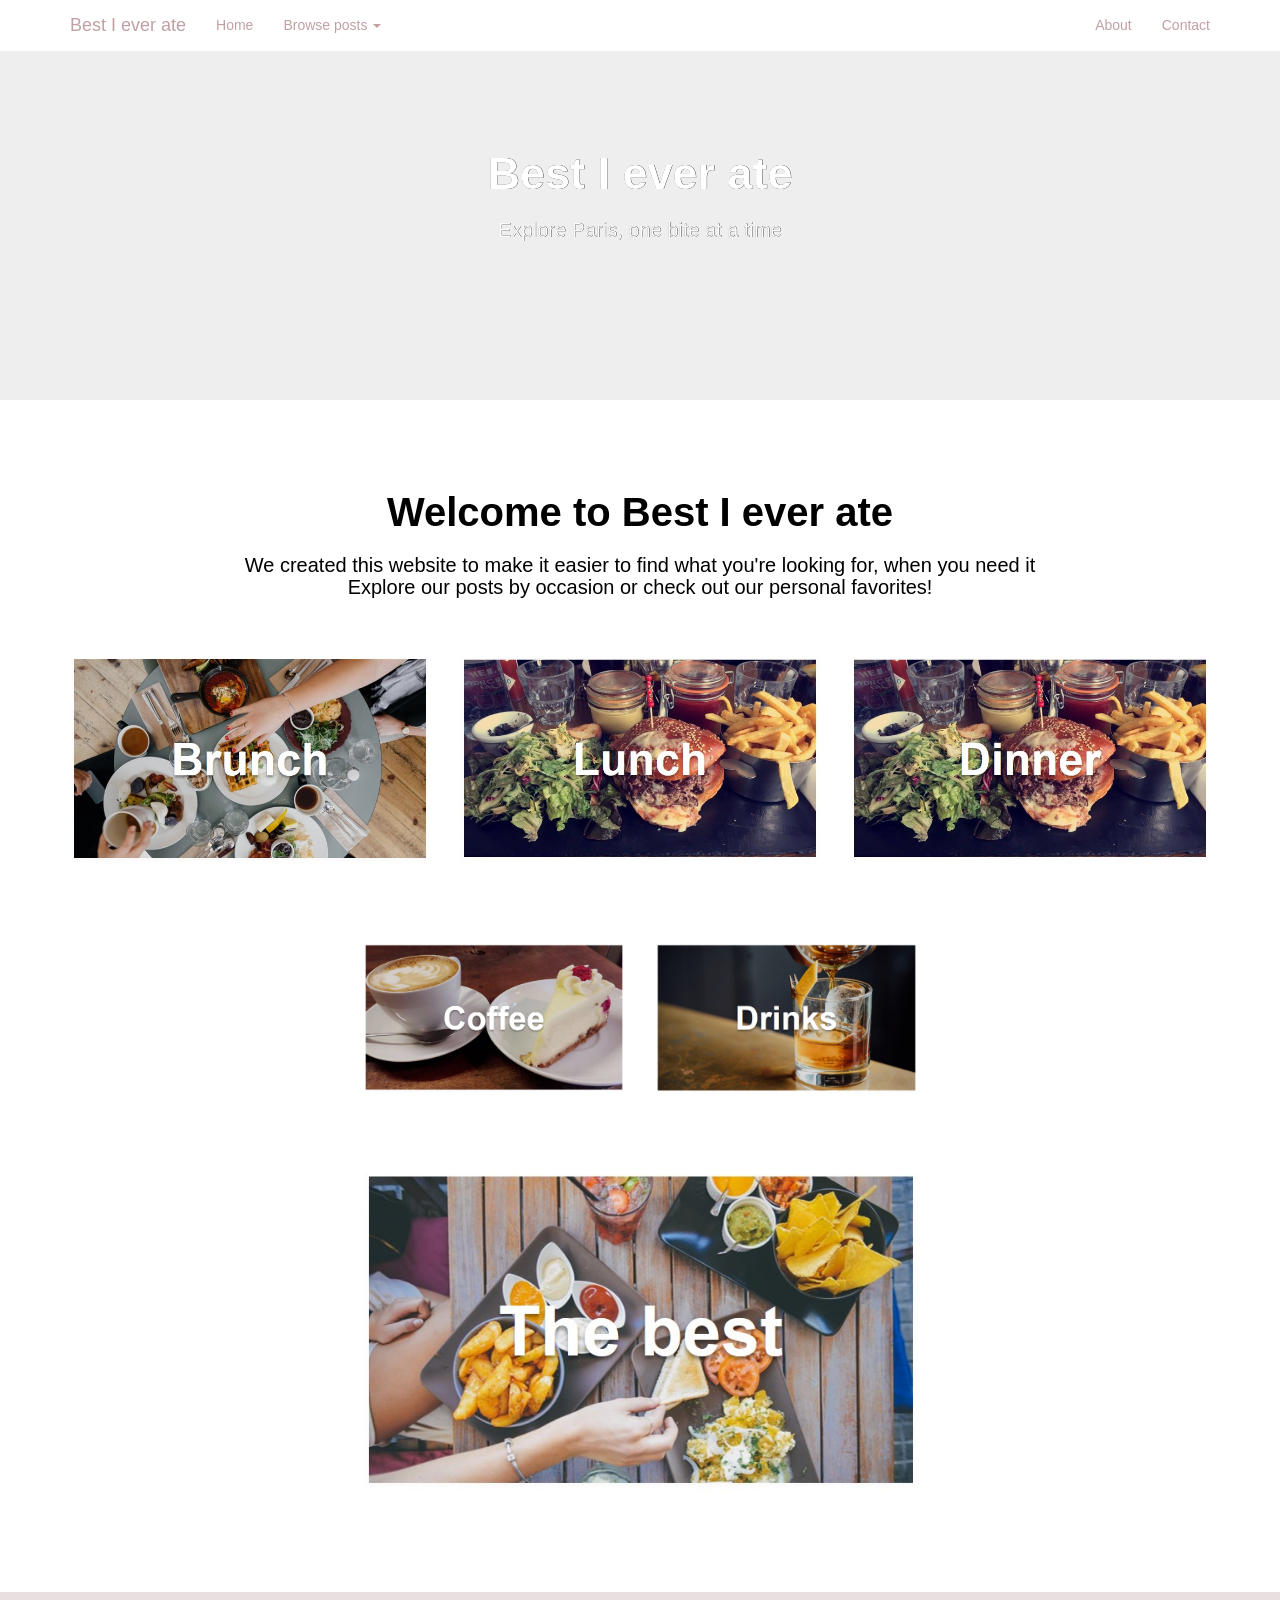
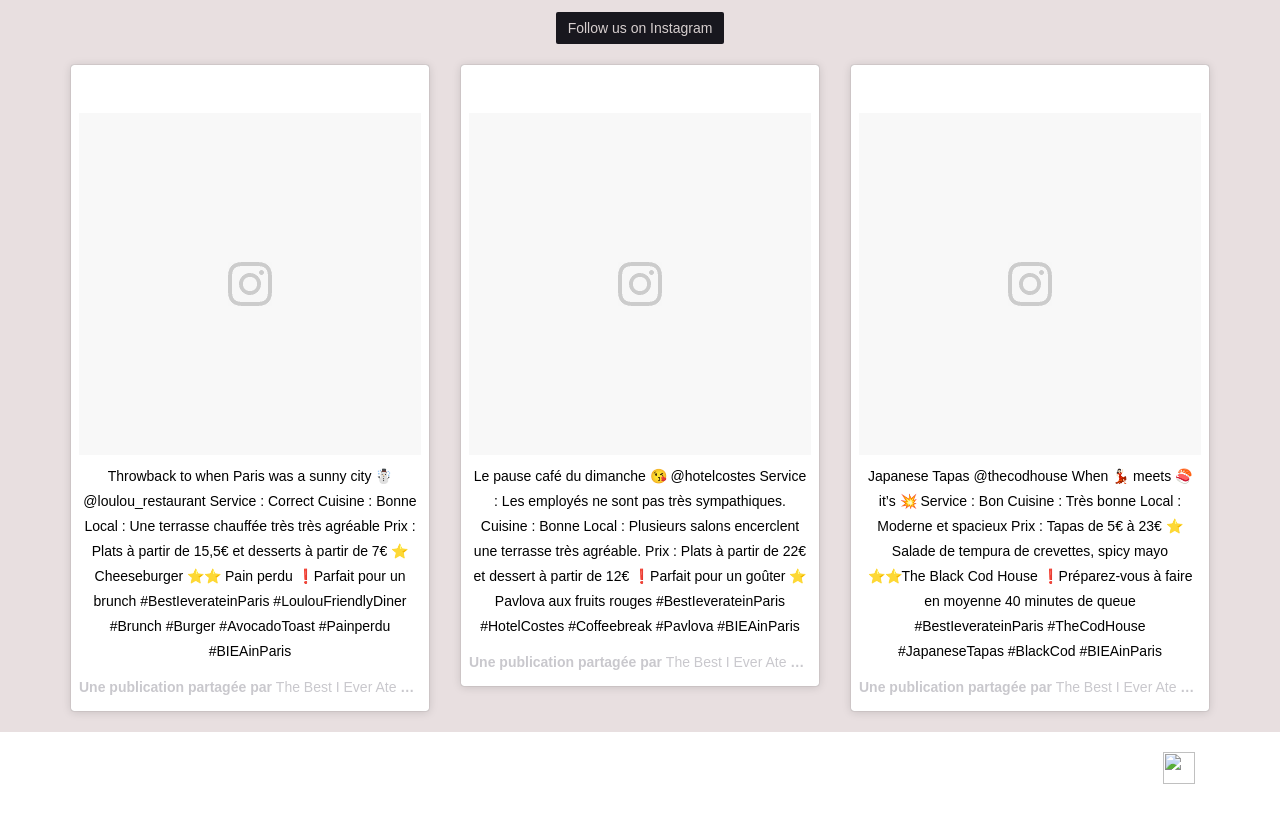
==== commit 934eedd0: "Brunch header" ====
--- a/index.html
+++ b/index.html
@@ -83,7 +83,7 @@
 <!-- JUMBOTRON -->
 
 
-<section class="jumbotron" id="landingpage">
+<section class="jumbotron" id="landingpagejumbotron">
   <div class="container">
     <div class="row text-center">
       <h2>Best I ever ate</h2>
--- a/css/style.css
+++ b/css/style.css
@@ -120,16 +120,11 @@
 
 
 
-
-
-
 .jumbotron {
   display: flex;
   align-items: center;
-  background-image: url("https://images.pexels.com/photos/262918/pexels-photo-262918.jpeg?w=1260&h=750&auto=compress&cs=tinysrgb.jpg");
   background-size: cover;
   color: #ffffff;
-  height: 400px;
   object-fit: scale-down;
   text-shadow: 0.25px 0.25px 0.25px #000000;
   background-position: center;
@@ -139,7 +134,7 @@
 */
 
 .jumbotron h2 {
-  font-size: 50px;
+  font-size: 45px;
   font-weight: 700;
   margin: 0;
   color: #fff;
@@ -243,34 +238,33 @@
 
 
 
-/* Styles for page jumbotrons */
-
-#Landingpage  {
-  
-}
-
-
-#Lunchdinnerheader  {
-
-  background-color: #E8DFE0;
-
-  color: black;
+/* Styles for page jumbotrons - set background image and height*/
+
+#landingpagejumbotron  {
+background-image: url("https://images.pexels.com/photos/262918/pexels-photo-262918.jpeg?w=1260&h=750&auto=compress&cs=tinysrgb.jpg");
+height: 400px;  
+}
+
+
+#brunchjumbotron  {
+  height: 50px;
+  background-color: #c1a0a4;
+    align-items: center;
+}
+
+#Lunchdinnerheader h2 {
+
   align-items: center;
 }
 
-#Lunchdinnerheader h2 {
-
-  align-items: center;
-}
-
-
-
-
-
-
-
-
-
-
-
-
+
+
+
+
+
+
+
+
+
+
+
